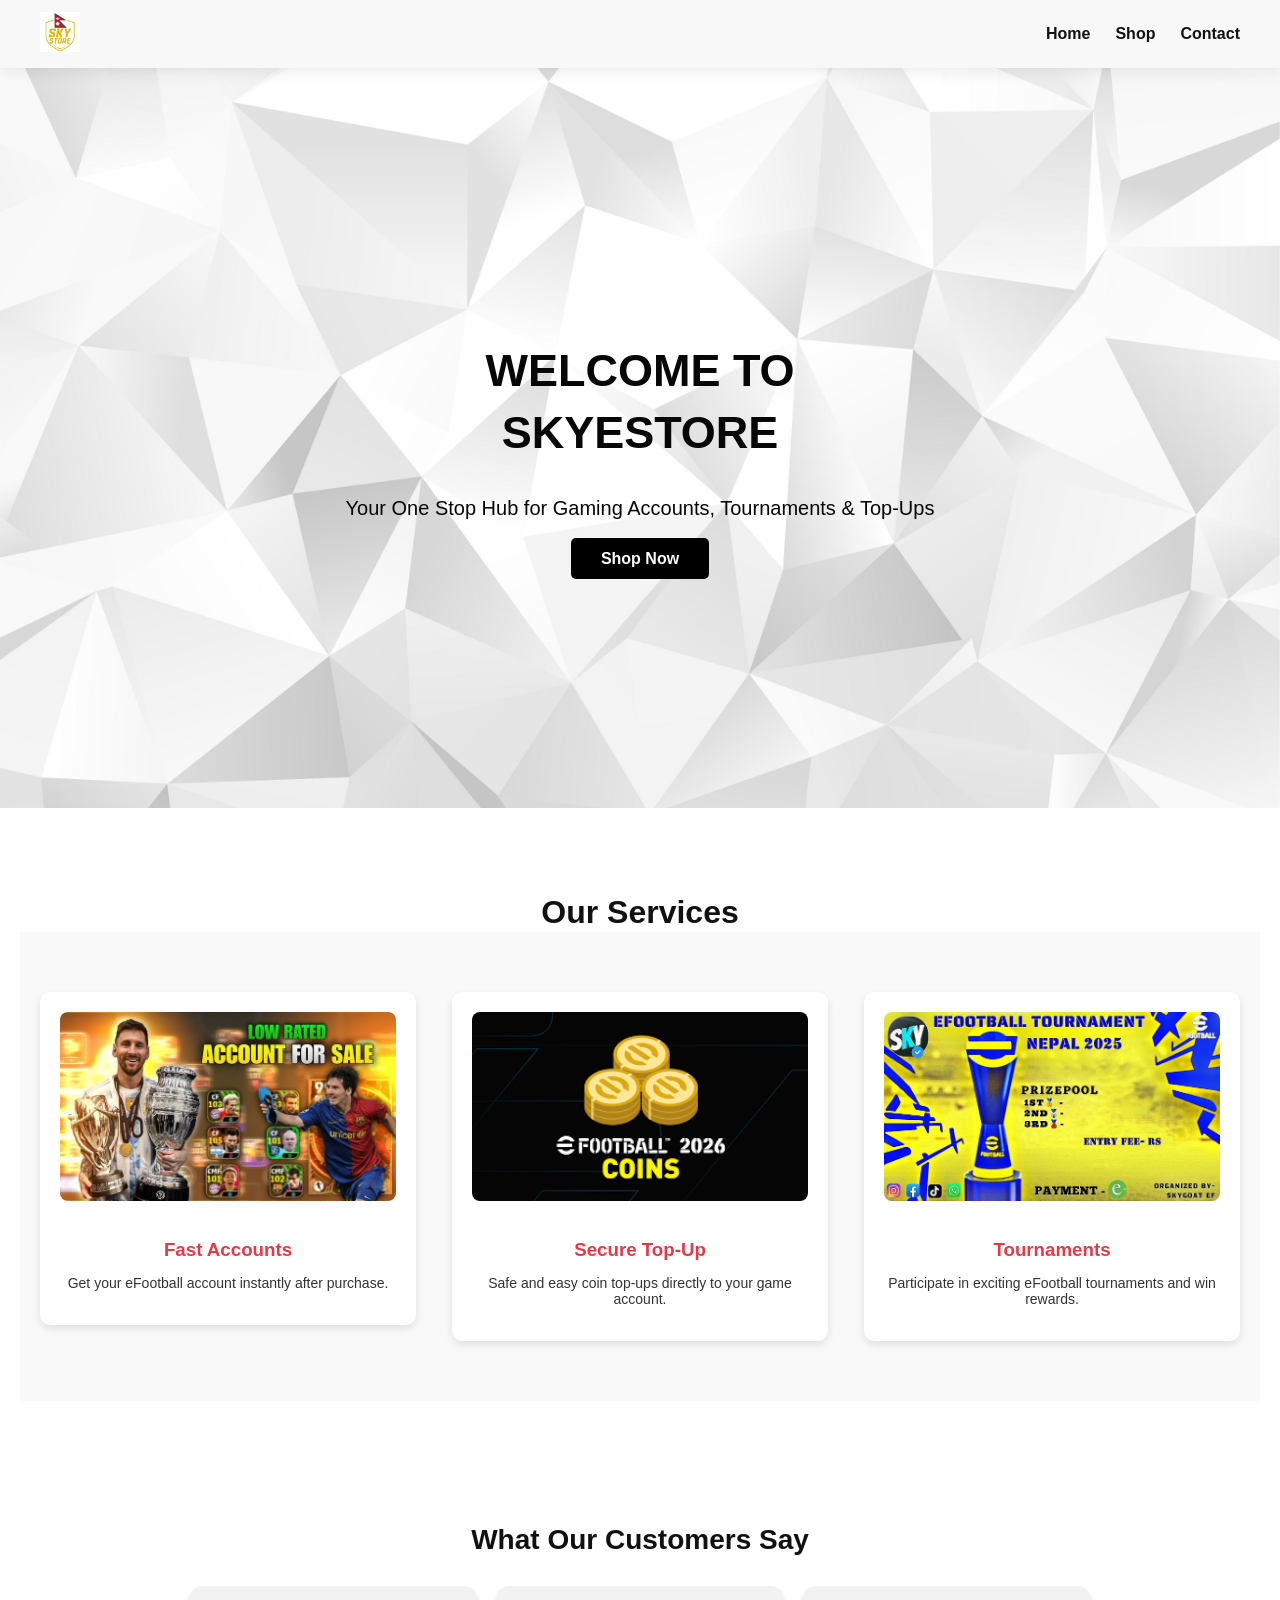
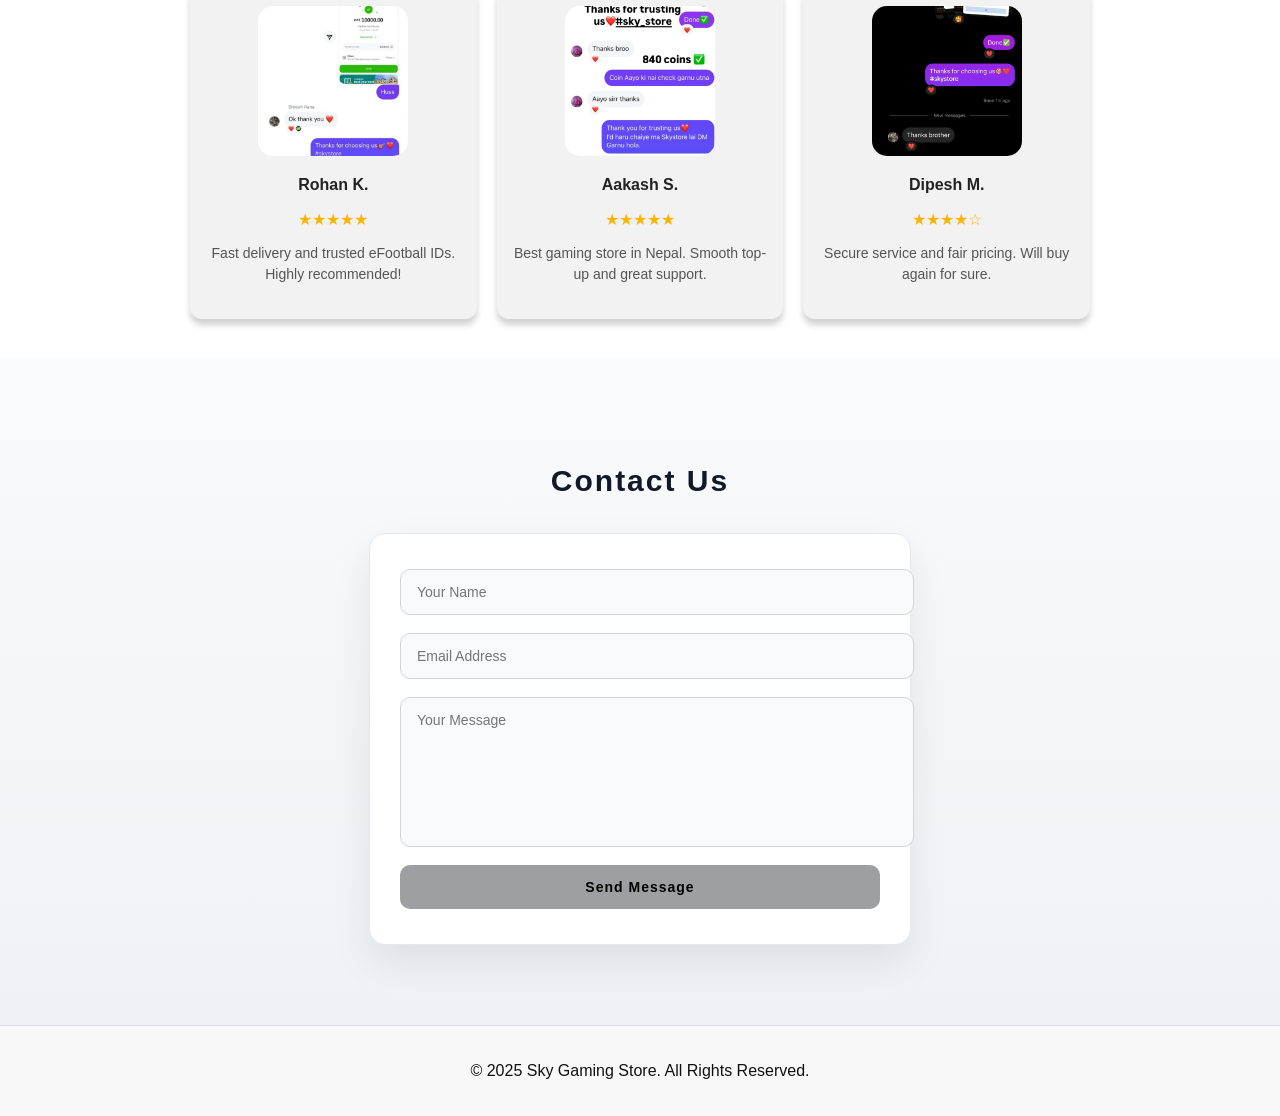
==== index.html @ bad99d85 "Initial Commit" ====
<!DOCTYPE html>
<html lang="en">
<head>
  <meta charset="UTF-8">
  <meta name="viewport" content="width=device-width, initial-scale=1.0">
  <title>Sky Gaming Store</title>
  <link rel="stylesheet" href="style.css">
</head>
<body>

<!-- Navigation Bar -->
<header class="navbar">
  <div class="nav-container">

    <!-- Logo -->
    <div class="logo">
      <img src="images/logo.png" alt="Sky Gaming Store">
    </div>

    <!-- Menu -->
    <nav class="nav-links" id="navLinks">
      <a href="index.html">Home</a>
      <a href="shop.html">Shop</a>
      <!-- <a href="tournaments.html">Tournaments</a> -->
      <!-- <a href="topup.html">Top-Up</a> -->
      <a href="contact.html">Contact</a>
    </nav>

    <!-- Hamburger -->
    <div class="menu-icon" onclick="toggleMenu()">
      ☰
    </div>

  </div>
</header>

<!-- Hero Section -->
<section id="home" class="hero">
  <h1>Welcome to </h1>
  <h2>SkyEstore</h2>
  <p>Your One Stop Hub for Gaming Accounts, Tournaments & Top-Ups</p>
  <a href="shop.html" class="btn-hero">Shop Now</a>
</section>

<!-- Features / Highlights Section -->
 <section class="Features-section">
  <h2>Our Services</h2>
<div class="features-horizontal">
  <div class="feature-card">
    <img src="images/idsale.jpg" alt="Fast Accounts">
    <h3>Fast Accounts</h3>
    <p>Get your eFootball account instantly after purchase.</p>
  </div>

  <div class="feature-card">
    <img src="images/topup.png" alt="Secure Top-Up">
    <h3>Secure Top-Up</h3>
    <p>Safe and easy coin top-ups directly to your game account.</p>
  </div>

  <div class="feature-card">
    <img src="images/tournament.jpeg" alt="Tournaments">
    <h3>Tournaments</h3>
    <p>Participate in exciting eFootball tournaments and win rewards.</p>
  </div>
</div>
</section>

<section class="reviews-section">
  <h2>What Our Customers Say</h2>

  <div class="reviews-container">
    <!-- Review 1 -->
    <div class="review-card">
      <img src="images/review1.jpeg" alt="Customer 1">
      <h3>Rohan K.</h3>
      <p class="stars">★★★★★</p>
      <p class="review-text">
        Fast delivery and trusted eFootball IDs. Highly recommended!
      </p>
    </div>

    <!-- Review 2 -->
    <div class="review-card">
      <img src="images/review2.jpeg" alt="Customer 2">
      <h3>Aakash S.</h3>
      <p class="stars">★★★★★</p>
      <p class="review-text">
        Best gaming store in Nepal. Smooth top-up and great support.
      </p>
    </div>

    <!-- Review 3 -->
    <div class="review-card">
      <img src="images/review3.jpeg" alt="Customer 3">
      <h3>Dipesh M.</h3>
      <p class="stars">★★★★☆</p>
      <p class="review-text">
        Secure service and fair pricing. Will buy again for sure.
      </p>
    </div>
  </div>
</section>






<!-- Contact Section -->
<section id="contact" class="section contact">
  <h2>Contact Us</h2>
  <form>
    <input type="text" placeholder="Your Name" required>
    <input type="email" placeholder="Email Address" required>
    <textarea placeholder="Your Message"></textarea>
    <button type="submit">Send Message</button>
  </form>
</section>

<!-- Footer -->
<footer>
  <p>© 2025 Sky Gaming Store. All Rights Reserved.</p>
</footer>

<script src="script.js"></script>
</body>
</html>
---- style.css ----
/* GLOBAL */
body {
  margin: 0;
  font-family: 'Arial', sans-serif;
  background: #fff;
  color: #111;
}

/* NAVBAR */
/* NAVBAR */
.navbar {
  position: sticky;
  top: 0;
  width: 100%;
  background: #f8f8f8;
  z-index: 999;
  box-shadow: 0 4px 15px rgba(0,0,0,0.08);
}

.nav-container {
  max-width: 1200px;
  margin: auto;
  padding: 12px 20px;
  display: flex;
  align-items: center;
  justify-content: space-between;
}

/* LOGO */
.logo img {
  height: 40px;
}

/* LINKS */
.nav-links {
  display: flex;
  gap: 25px;
}

.nav-links a {
  text-decoration: none;
  color: #111;
  font-weight: 600;
  font-family: 'Orbitron', sans-serif;
}

/* HAMBURGER */
.menu-icon {
  display: none;
  font-size: 28px;
  cursor: pointer;
}


/* MOBILE */
@media (max-width: 768px) {

  .menu-icon {
    display: block;
  }

  .nav-links {
    position: absolute;
    top: 65px;
    right: 20px;
    background: #ffffff;
    width: 220px;
    flex-direction: column;
    padding: 15px;
    border-radius: 12px;
    box-shadow: 0 8px 25px rgba(0,0,0,0.2);
    display: none;
  }

  .nav-links a {
    padding: 10px;
    border-radius: 8px;
  }

  .nav-links a:hover {
    background: #f1f1f1;
  }

  .nav-links.show {
    display: flex;
  }
}

/* Dropdown container */
.dropdown {
  position: relative;
  display: inline-block;
}

/* Dropdown button link */
.dropbtn {
  cursor: pointer;
  font-family: 'Orbitron', sans-serif;
  font-weight: 700;
  color: #111;
  text-decoration: none;
  margin-left: 25px;
}

/* Dropdown content (hidden by default) */
.dropdown-content {
  display: none;
  position: absolute;
  background-color: #f8f8f8;
  min-width: 160px;
  box-shadow: 0 4px 8px rgba(0,0,0,0.1);
  z-index: 1000;
  border-radius: 6px;
  padding: 5px 0;
}

/* Links inside dropdown */
.dropdown-content a {
  color: #111;
  padding: 10px 15px;
  text-decoration: none;
  display: block;
  font-weight: 500;
  font-family: 'Orbitron', sans-serif;
}

.dropdown-content a:hover {
  background-color: #1d9bf0;
  color: #fff;
}

/* Show dropdown on hover */
.dropdown:hover .dropdown-content {
  display: block;
}

/* Adjust for mobile */
@media screen and (max-width: 768px) {
  .dropdown-content {
    position: relative;
  }
  .dropdown:hover .dropdown-content {
    display: none; /* hide hover effect on mobile */
  }
}




/* HERO */
.hero {
  background: url(images/Homebcg.jpg) center/cover no-repeat;
  text-align: center;
  padding: 240px 50px;
  color: #070707; /* Change text color if needed for contrast */
}

.hero h1 {
  font-size: 45px;
  font-family: 'Orbitron', sans-serif;
  text-transform: uppercase;
  margin-bottom: 10px;
}
.hero h2{
  font-size: 45px;
  font-family: 'Orbitron', sans-serif;
  text-transform: uppercase;
  margin-top: 0px;
}

.hero p {
  font-size: 20px;
  margin-bottom: 30px;
}

.btn-hero {
  background: #000000; /* neon blue */
  color: #fff;
  padding: 12px 30px;
  border-radius: 5px;
  font-family: 'Orbitron', sans-serif;
  font-weight: 700;
  text-decoration: none;
  
  transition: 0.3s;
}

.btn-hero:hover {
  box-shadow: 0 0 10px #211f1f, 0 0 10px #2d2b2b;
  transform: scale(0.50);
}

/* ===============================
   HERO BACKGROUND – MOBILE RESPONSIVE
================================ */
@media (max-width: 768px) {
  .hero {
    padding: 150px 30px; /* reduce vertical padding */
    background-size: cover; /* ensure background still covers */
    background-position: center top; /* adjust focus if needed */
  }

  .hero h1,
  .hero h2 {
    font-size: 28px; /* smaller titles */
  }

  .hero p {
    font-size: 16px; /* smaller subtitle */
    margin-bottom: 20px;
  }

  .btn-hero {
    padding: 10px 20px; /* smaller button */
    font-size: 14px;
  }
}

@media (max-width: 480px) {
  .hero {
    padding: 120px 20px; /* further reduce padding */
  }

  .hero h1,
  .hero h2 {
    font-size: 22px;
  }

  .hero p {
    font-size: 14px;
  }

  .btn-hero {
    padding: 8px 16px;
    font-size: 13px;
  }
}


.Features-section {
  background: #ffffff;
  padding: 60px 20px;
  text-align: center;
}
.feature-box {
  background: #f9f9f9;
  padding: 25px;
  border-radius: 12px;
  border: 1.5px solid #000;
  box-shadow: 0 6px 20px rgba(0,0,0,0.08);
  transition: 0.3s ease;
}

.Features-section h2 {
  font-size: 32px;
  margin-bottom: 1px;
  font-family: 'Orbitron', sans-serif;
  color: #111;
}
.features-horizontal {
  display: flex;
  justify-content: space-between; /* space out left, middle, right */
  align-items: flex-start;
  padding: 60px 20px;
  gap: 15px;
  background: #f9f9f9;
  text-align: center;
  flex-wrap: wrap; /* responsive for smaller screens */
}

.features-horizontal .feature-card {
  background: #fff;
  border-radius: 10px;
  padding: 20px;
  width: 28%; /* three equal columns */
  box-shadow: 0 4px 8px rgba(0,0,0,0.1);
  transition: transform 0.3s, box-shadow 0.3s;
}

.features-horizontal .feature-card img {
  width: 100%;
  border-radius: 8px;
  margin-bottom: 15px;
}

.features-horizontal .feature-card h3 {
  font-family: 'Orbitron', sans-serif;
  margin-bottom: 10px;
  color: #e63946; /* gaming accent */
}

.features-horizontal .feature-card p {
  font-size: 14px;
  color: #333;
}

.features-horizontal .feature-card:hover {
  transform: translateY(-5px);
  box-shadow: 0 8px 15px rgba(0,0,0,0.2);
}

/* Responsive for tablets / mobile */
@media screen and (max-width: 900px) {
  .features-horizontal .feature-card {
    width: 45%; /* 2 per row */
  }
}

@media screen and (max-width: 600px) {
  .features-horizontal {
    flex-direction: column;
    align-items: center;
  }
  .features-horizontal .feature-card {
    width: 80%; /* single column */
  }
}

/* ===============================
   REVIEWS – CLEAN & PREMIUM (SMALL & MOBILE RESPONSIVE)
================================ */
.reviews-section {
  background: #ffffff;
  padding: 40px 20px; /* smaller padding */
  text-align: center;
}

.reviews-section h2 {
  font-size: 28px; /* slightly smaller */
  margin-bottom: 30px;
  font-family: 'Orbitron', sans-serif;
  color: #111;
}

.reviews-container {
  display: grid;
  grid-template-columns: repeat(3, 1fr); /* 3 columns on desktop */
  gap: 20px; /* smaller gap */
  max-width: 900px; /* slightly smaller container */
  margin: auto;
}

.review-card {
  background: #f3f2f2;
  padding: 20px 15px; /* smaller padding */
  border-radius: 12px;
  box-shadow: 0 6px 6px rgba(0, 0, 0, 0.18);
  transition: transform 0.3s ease;
  text-align: center;
}

.review-card:hover {
  transform: translateY(-6px);
}

.review-card img {
  width: 150px;  /* smaller image */
  height: 150px;
  border-radius: 10%; /* circular image */
  object-fit: cover;
  margin-bottom: 0px;
}

.review-card h3 {
  font-size: 16px; /* smaller text */
  margin-bottom: 4px;
  color: #222;
}

.stars {
  color: #ffb400;
  font-size: 16px; /* smaller */
  margin-bottom: 8px;
}

.review-text {
  font-size: 14px; /* smaller text */
  color: #555;
  line-height: 1.5;
}

/* ===============================
   RESPONSIVE
================================ */
@media (max-width: 1024px) {
  .reviews-container {
    grid-template-columns: repeat(2, 1fr); /* 2 columns for tablets */
  }
}

@media (max-width: 768px) {
  .reviews-container {
    display: flex; /* horizontal scroll for mobile */
    overflow-x: auto;
    gap: 12px;
    padding-bottom: 10px;
    scroll-snap-type: x mandatory;
  }

  .review-card {
    min-width: 200px;
    flex: 0 0 auto;
    scroll-snap-align: center;
  }
}

@media (max-width: 480px) {
  .reviews-container {
    display: grid; /* very small mobile: 1 column */
    grid-template-columns: 1fr;
    gap: 15px;
  }

  .review-card img {
    width: 80px;
    height: 80px;
  }

  .review-card h3 {
    font-size: 14px;
  }

  .stars {
    font-size: 14px;
  }

  .review-text {
    font-size: 13px;
  }
}

/* Product Section */
.product-section {
  text-align: center;
  padding: 60px 20px;
}

.product-section h2 {
  font-family: 'Orbitron', sans-serif;
  color: #000000;
  margin-bottom: 25px;
}

/* Wrapper for all products */
.product-wrapper {
  display: flex;
  flex-wrap: wrap;
  justify-content: center;
  gap: 30px;
}

/* Individual product card */
.product-card {
  background: #fff;
  border: 2px solid #000;       /* black border */
  border-radius: 12px;
  width: 280px;
  padding: 20px;
  box-shadow: 0 5px 15px rgba(0,0,0,0.1); /* box shadow */
  text-align: center;
  transition: transform .3s, box-shadow .3s;
}

.product-card:hover {
  transform: translateY(-5px);
  box-shadow: 0 7px 20px rgba(0,0,0,0.2);
}

.product-image img {
  width: 100%;
  aspect-ratio: 16 / 9;
  object-fit: cover;
  border-radius: 8px;
  margin-bottom: 15px;
}

.product-card h3 {
  font-family: 'Orbitron', sans-serif;
  color: #111;
  margin: 10px 0;
}

.price {
  font-size: 20px;
  font-weight: 700;
  color: #1d9bf0;
  margin: 10px 0 20px 0;
}

.buy-btn {
  display: inline-block;
  padding: 12px 30px;
  background: #1d9bf0;
  color: #fff;
  font-family: 'Orbitron', sans-serif;
  font-weight: 700;
  text-decoration: none;
  border-radius: 6px;
  transition: background .3s, transform .3s;
}

.buy-btn:hover {
  background: #1381d3;
  transform: scale(1.05);
}

/* Responsive */
@media (max-width: 900px) {
  .product-wrapper {
    flex-direction: column;
    align-items: center;
  }
}

/* Platform Section */
.platform-section {
  padding: 0px 0px;
  text-align: center;
}

.platform-columns {
  display: grid;
  grid-template-columns: 1fr 1fr;   /* 2 columns */
  gap: 18px;

  max-width: 360px;                /* controls width */
  margin: 0 auto;                  /* ✅ centers container */
           /* vertical alignment */
  justify-items: center;           /* horizontal alignment */
}

/* Card */
.platform-card {
  width: 100%;                     /* fill column */
  max-width: 130px;                /* card size */
  max-height: 100px;
  background: #fff;
  border: 2px solid #000;
  border-radius: 10px;
  padding: 10px;
  text-align: center;
  text-decoration: none;
  color: #111;
  box-shadow: 0 3px 8px rgba(0,0,0,0.12);
  transition: transform 0.25s ease, box-shadow 0.25s ease;
}

.platform-card:hover {
  transform: translateY(-6px);
  box-shadow: 0 10px 25px rgba(0,0,0,0.2);
}

.platform-card img {
  width: 36px;
  margin-bottom: 1px;
}

/* Mobile */
@media (max-width: 768px) {
  .platform-columns {
    grid-template-columns: 1fr;
  }
}

/* ===============================
   FINAL CLEAN & PREMIUM STORE
   SHOWCASE OVERRIDE
================================ */

/* COLOR SYSTEM */
:root {
  --store-bg-light: #f9fafb;
  --store-bg-light-2: #eef2f7;
  --store-card: #ffffff;
  --store-border: #e5e7eb;
  --store-text: #111827;
  --store-muted: #6b7280;
  --store-accent: #656464;
  --store-shadow: rgba(0,0,0,0.08);
  --store-glow: rgba(29,155,240,0.35);
}

/* STORE PAGE */
.store-page {
  background: linear-gradient(180deg, var(--store-bg-light), var(--store-bg-light-2));
  color: var(--store-text);
}

/* HEADER */
.store-header h1 {
  font-family: 'Orbitron', sans-serif;
  font-size: 32px;
  letter-spacing: 2px;
}

.store-header p {
  color: var(--store-muted);
  font-size: 15px;

}

/* CONTROLS */
.store-controls {
  background: #fff;
  border: 1px solid var(--store-border);
  border-radius: 12px;
  padding: 12px 18px;
}

.store-controls span {
  color: #444;
}

.store-controls select {
  background: #fff;
  color: var(--store-text);
  border: 1px solid var(--store-border);
}

/* GRID */
.shop-grid {
  display: grid;
  grid-template-columns: repeat(auto-fit, minmax(260px, 1fr));
  gap: 30px;
  margin-top: 40px;
}

/* CARD */
.shop-card {
  background: var(--store-card);
  border: 1px solid var(--store-border);
  border-radius: 16px;
  padding: 18px;
  text-align: center;
  position: relative;
  overflow: hidden;
  transition: transform 0.35s ease, box-shadow 0.35s ease;
}

.shop-card:hover {
  transform: translateY(-8px);
  box-shadow: 0 18px 40px var(--store-shadow);
}

/* IMAGE */
.shop-card img {
  width: 100%;
  aspect-ratio: 16 / 9;
  object-fit: cover;
  border-radius: 12px;
  transition: transform 0.45s ease;
}

.shop-card:hover img {
  transform: scale(1.08);
}

/* TITLE & PRICE */
.shop-card h3 {
  font-family: 'Orbitron', sans-serif;
  font-size: 16px;
  margin: 14px 0 6px;
  color: var(--store-text);
}

.shop-card .price {
  color: var(--store-accent);
  font-size: 18px;
  font-weight: 700;
  margin-bottom: 14px;
  color: #000;
}

/* VIEW PRODUCT BUTTON */
.shop-card .btn {
  width: 100%;
  background: transparent;
  border: 1.5px solid var(--store-accent);
  color: var(--store-accent);
  font-family: 'Orbitron', sans-serif;
  padding: 10px 0;
  color: #000;
  border-radius: 8px;
  letter-spacing: 1px;
  border-color: #000;
  
  transition: all 0.3s ease;
}

.shop-card .btn:hover {
  background: var(--store-accent);
  color: #000000;
  box-shadow: 0 0 18px var(--store-glow);
}


/* MODAL */
.modal {
  backdrop-filter: blur(8px);
  animation: storeFade 0.35s ease;
}

.modal-content {
  background: #fff;
  border: 1px solid var(--store-border);
  color: var(--store-text);
  border-radius: 16px;
  animation: storePop 0.35s
}

/* ===============================
   COMMON SECTION
================================ */
.section {
  padding: 60px 30px;
  text-align: center;
}

.modal {
  display: none;
  position: fixed;
  inset: 0;
  background: rgba(0,0,0,0.7);
  justify-content: center;
  align-items: center;
  z-index: 999;
}

.modal-content {
  background: #fff;
  padding: 20px;
  max-width: 500px;
  width: 90%;
  border-radius: 10px;
  text-align: center;
  position: relative;
}

.modal-content img {
  width: 100%;
  border-radius: 8px;
}

.close {
  position: absolute;
  top: 10px;
  right: 15px;
  font-size: 22px;
  cursor: pointer;
}

.thumbs {
  display: flex;
  gap: 10px;
  justify-content: center;
  margin: 10px 0;
}

.thumbs img {
  width: 60px;
  cursor: pointer;
  border-radius: 5px;
}



/* TOURNAMENTS */
.tourney-cards {
  display: flex;
  justify-content: center;
  gap: 20px;
  flex-wrap: wrap;
}

.t-card {
  background: #f4f4f4;
  padding: 20px;
  width: 180px;
  border-radius: 5px;
  box-shadow: 0 3px 5px rgba(0,0,0,0.1);
}

/* TOP-UP */
.topup-section {
  padding:20px;
  text-align: center;
  background: #f9f9f9;
}

.topup-section h2 {
  font-family: sans-serif;
  color: #030303;
  margin-bottom: 10px;
}

.topup-section p {
  margin-bottom: 10px;
  color: #333;
}

/* Slider */
.slider-container {
  max-width: 600px;
  margin: 0 auto 50px auto;
  overflow: hidden;
  border-radius: 10px;
}

.slides {
  display: flex;
  transition: transform 0.3s ease;
}

.slides img {
  width: 100%;
  flex-shrink: 0;
  aspect-ratio: 16 / 9;

  object-fit: cover;
  cursor: grab;
  border-radius: 8px;
}

/* Top-Up Cards */
.topup-cards {
  display: flex;
  flex-wrap: wrap;
  gap: 20px;
  justify-content: center;
}

.topup-cards .card {
  background: #fff;
  padding: 20px;
  border-radius: 10px;
  max-width: 250px;
  box-shadow: 0 4px 10px rgba(0,0,0,0.1);
  text-align: center;
  transition: transform 0.3s, box-shadow 0.3s;
}

.topup-cards .card:hover {
  transform: scale(1.05);
  box-shadow: 0 6px 15px rgba(0,0,0,0.2);
}

.topup-cards .card h3 {
  font-family: 'Orbitron', sans-serif;
  margin-bottom: 10px;
  color: #111;
}

.topup-cards .card p {
  font-size: 14px;
  margin-bottom: 15px;
  color: #333;
}

.topup-cards .card button {
  background: #1d9bf0;
  color: #fff;
  border: none;
  padding: 10px 20px;
  border-radius: 6px;
  cursor: pointer;
  font-family: 'Orbitron', sans-serif;
  font-weight: 700;
  transition: transform 0.3s, background 0.3s;
}

.topup-cards .card button:hover {
  background: #1381d3;
  transform: scale(1.05);
}


/* ===============================
   CONTACT US – CLEAN & PREMIUM
================================ */

.contact {
  padding: 80px 20px;
  background: linear-gradient(180deg, #f9fafb, #eef2f7);
}

/* SECTION TITLE */
.contact h2 {
  text-align: center;
  font-family: 'Orbitron', sans-serif;
  font-size: 30px;
  letter-spacing: 2px;
  margin-bottom: 35px;
  color: #111827;
}

/* FORM CONTAINER */
.contact form {
  max-width: 480px;
  margin: auto;
  background: #ffffff;
  padding: 35px 30px;
  border-radius: 16px;
  border: 1px solid #e5e7eb;
  box-shadow: 0 18px 40px rgba(0,0,0,0.08);
  display: grid;
  gap: 18px;
}

/* INPUT & TEXTAREA */
.contact input,
.contact textarea {
  width: 100%;
  padding: 14px 16px;
  font-size: 14px;
  border-radius: 10px;
  border: 1px solid #d1d5db;
  font-family: inherit;
  background: #f9fafb;
  transition: border 0.3s ease, box-shadow 0.3s ease;
}

.contact textarea {
  resize: none;
  min-height: 120px;
}

/* FOCUS EFFECT */
.contact input:focus,
.contact textarea:focus {
  outline: none;
  border-color: #1d9bf0;
  box-shadow: 0 0 0 3px rgba(29,155,240,0.15);
  background: #ffffff;
}

/* SUBMIT BUTTON */
.contact button {
  background: hwb(225 62% 36%);
  color: #000;
  border: none;
  padding: 14px;
  border-radius: 10px;
  font-family: 'Orbitron', sans-serif;
  font-size: 14px;
  font-weight: 700;
  letter-spacing: 1px;
  cursor: pointer;
  transition: transform 0.25s ease, box-shadow 0.25s ease;
}

.contact button:hover {
  transform: translateY(-2px);
  box-shadow: 0 10px 25px rgba(29,155,240,0.35);
}

/* MOBILE */
@media (max-width: 600px) {
  .contact h2 {
    font-size: 24px;
  }

  .contact form {
    padding: 28px 20px;
  }
}


/* FOOTER */
footer {
  background: #f8f8f8;
  padding: 20px;
  text-align: center;
  border-top: 1px solid #ddd;
}

.topup-section h1{
  
  margin-bottom: 5%;
}
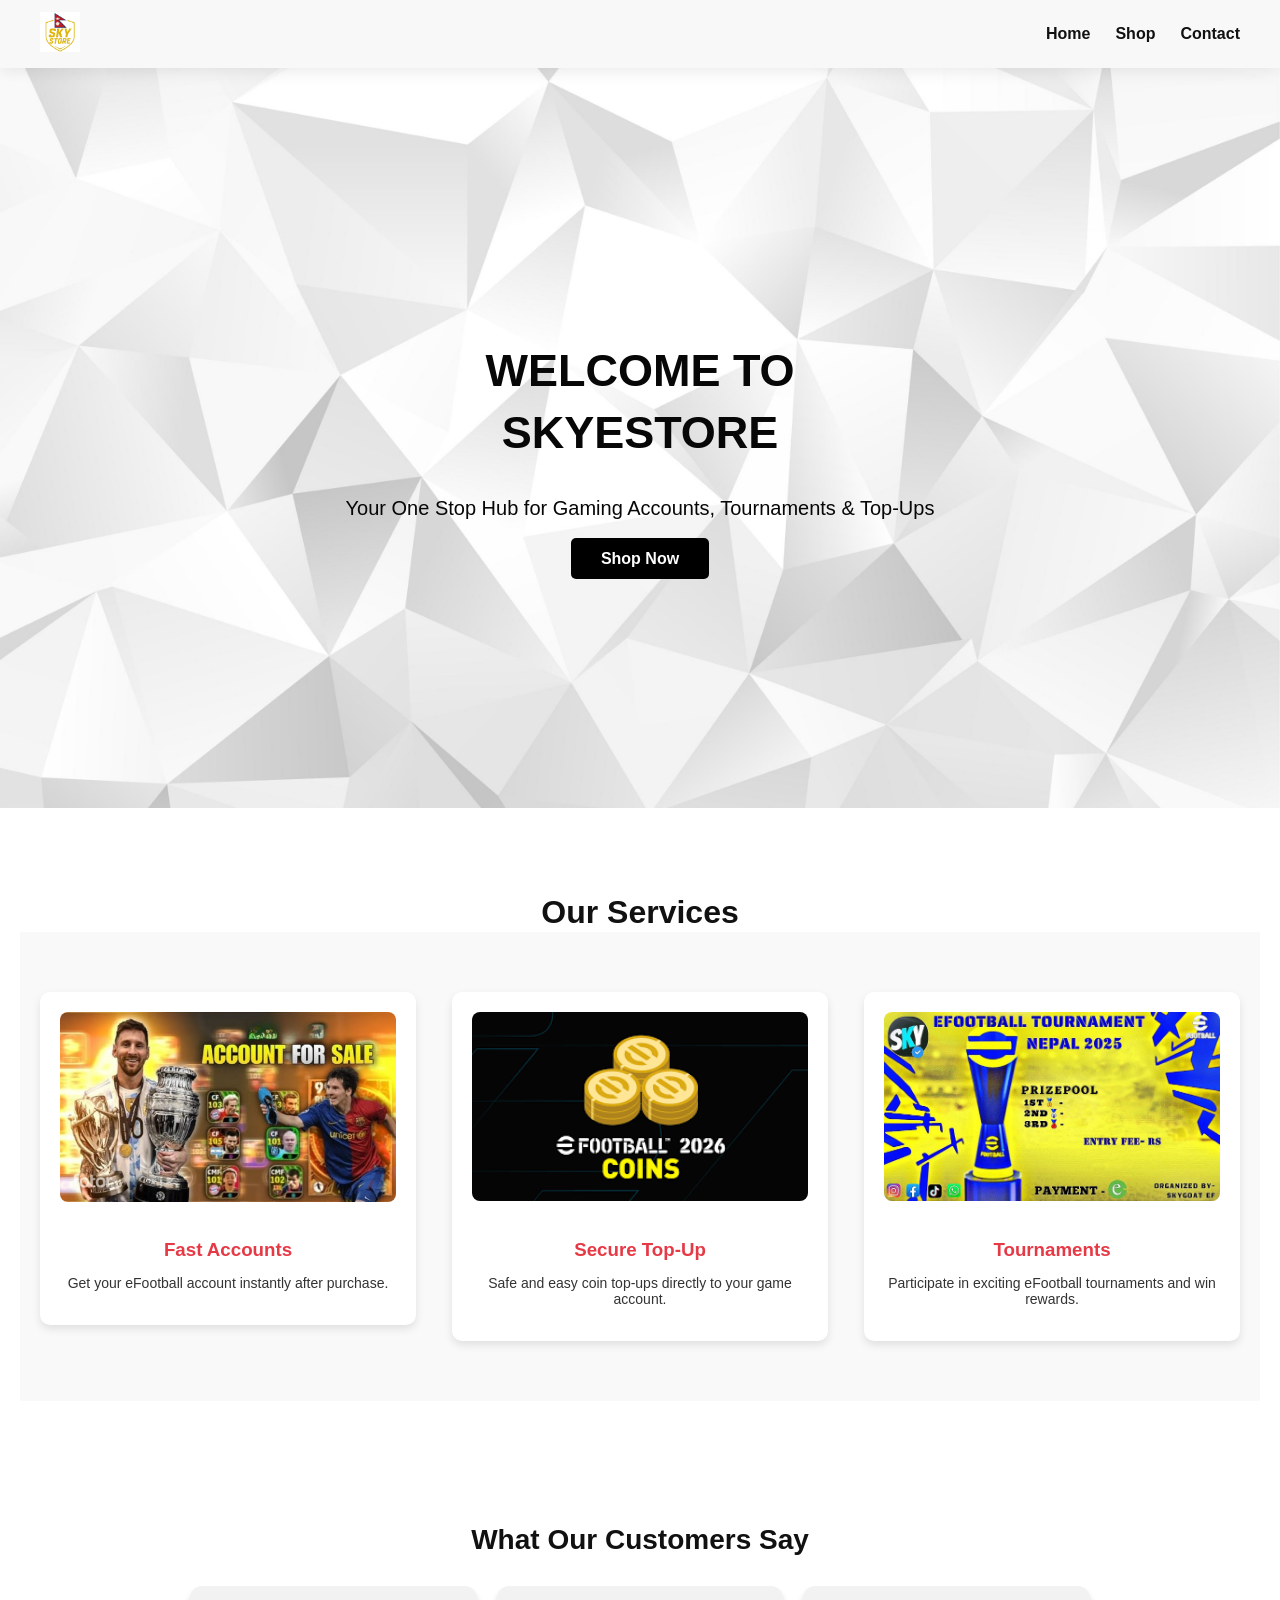
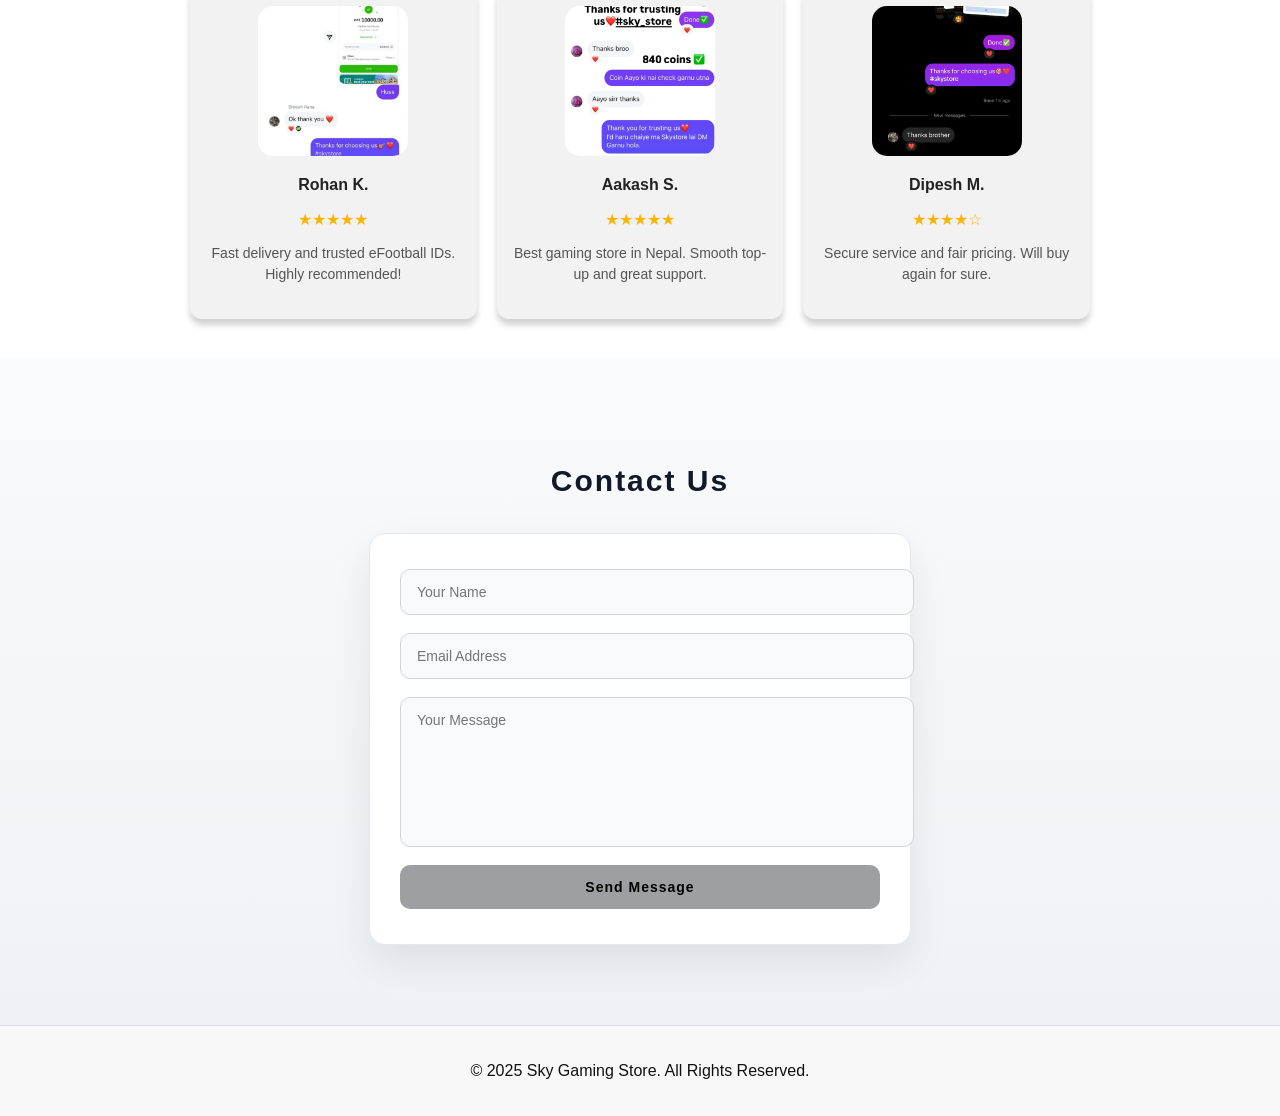
==== commit 34a5f78b: "Add Account" ====
--- a/index.html
+++ b/index.html
@@ -47,7 +47,7 @@
   <h2>Our Services</h2>
 <div class="features-horizontal">
   <div class="feature-card">
-    <img src="images/idsale.jpg" alt="Fast Accounts">
+    <img src="images/sale.jpeg" alt="Fast Accounts">
     <h3>Fast Accounts</h3>
     <p>Get your eFootball account instantly after purchase.</p>
   </div>
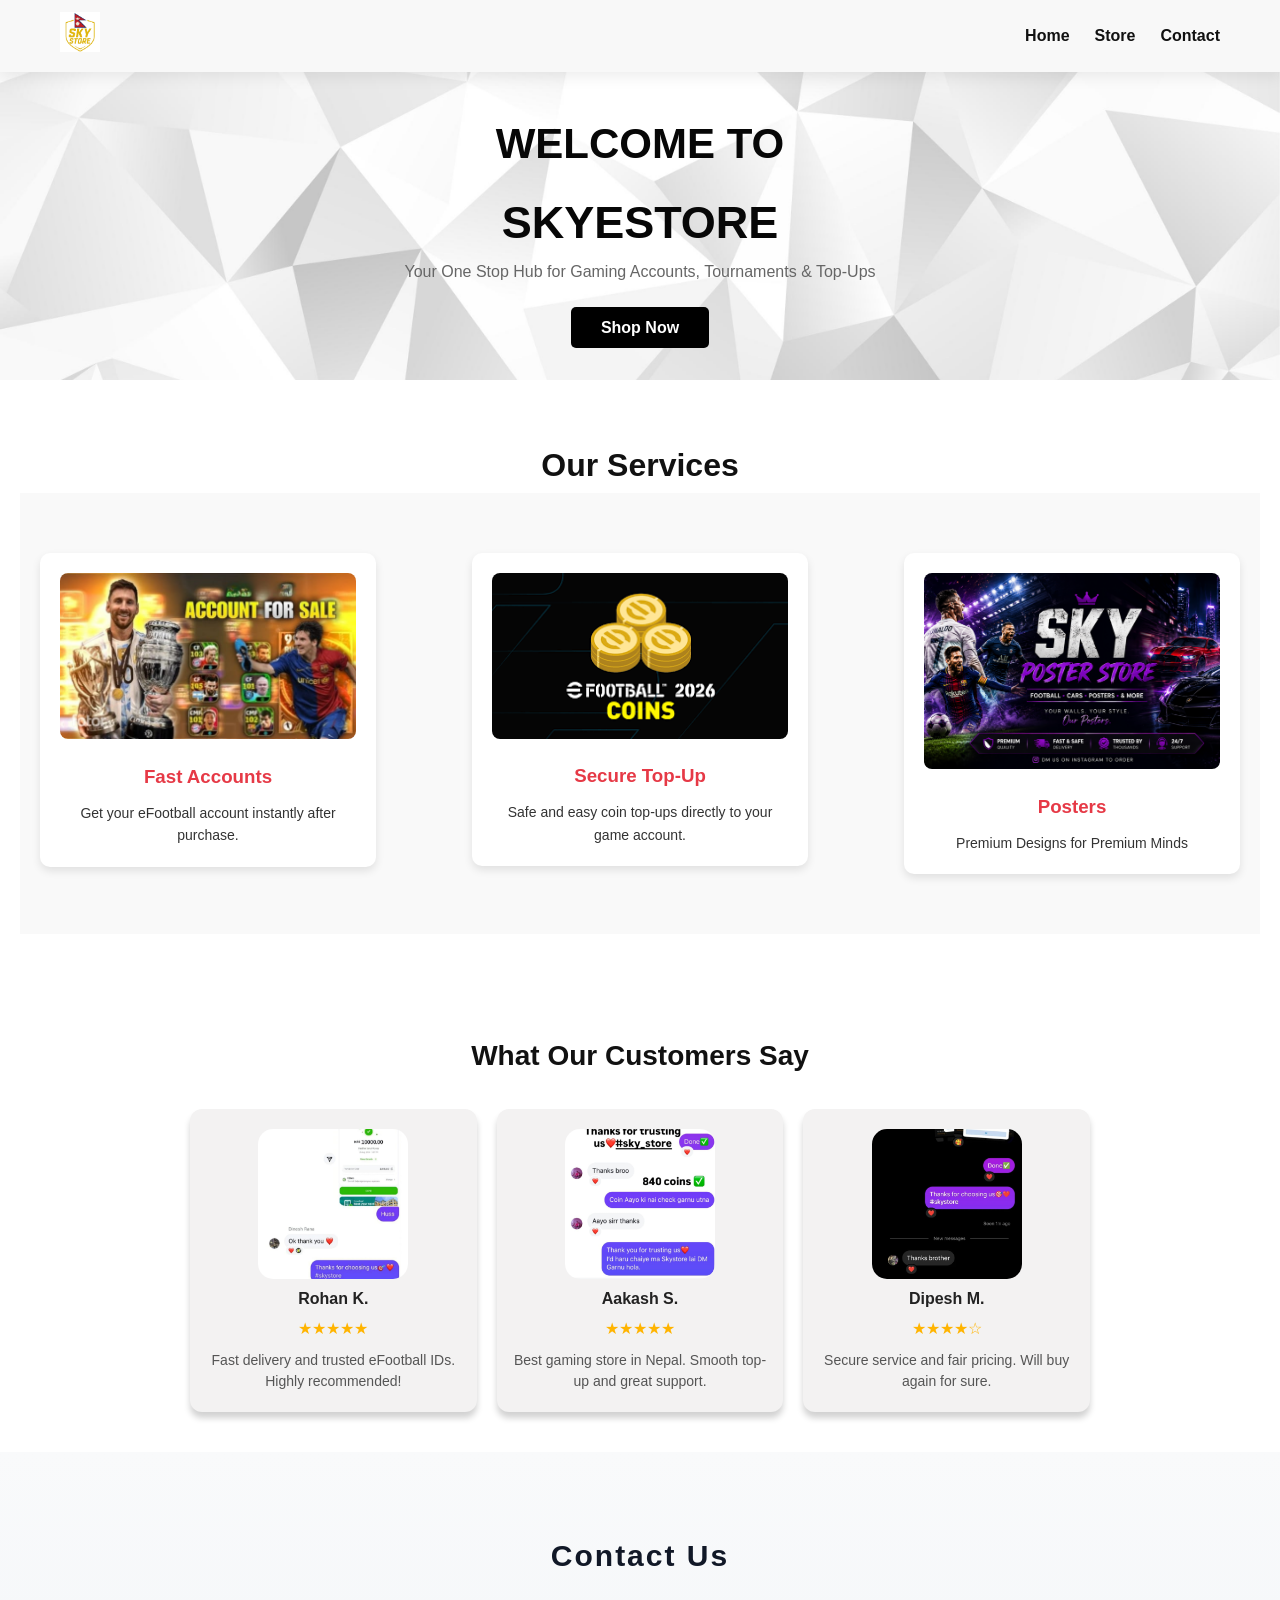
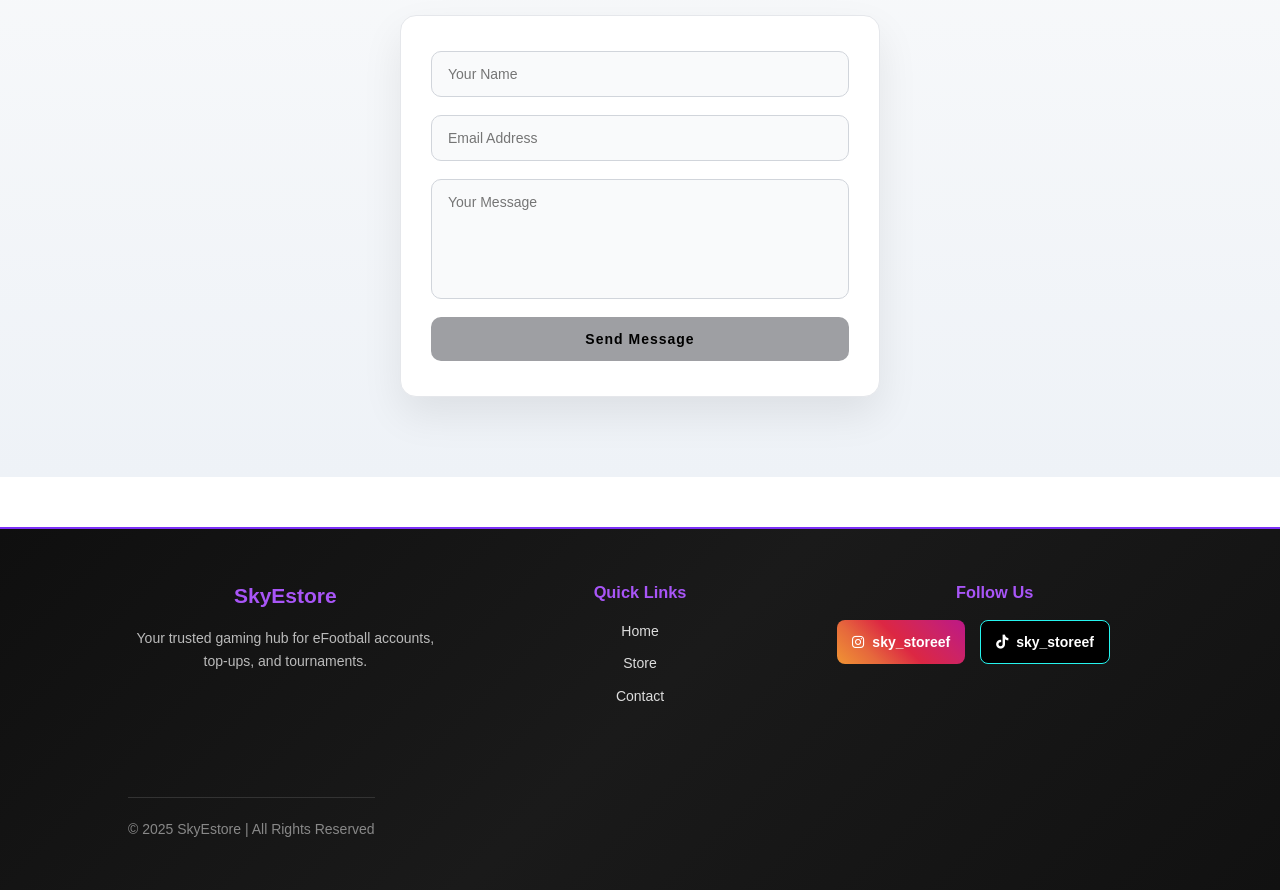
==== commit fc421397: "Updated one" ====
--- a/index.html
+++ b/index.html
@@ -5,6 +5,9 @@
   <meta name="viewport" content="width=device-width, initial-scale=1.0">
   <title>Sky Gaming Store</title>
   <link rel="stylesheet" href="style.css">
+  <link rel="stylesheet" href="store.css">
+  <link rel="stylesheet" href="https://cdnjs.cloudflare.com/ajax/libs/font-awesome/6.5.0/css/all.min.css">
+
 </head>
 <body>
 
@@ -20,9 +23,7 @@
     <!-- Menu -->
     <nav class="nav-links" id="navLinks">
       <a href="index.html">Home</a>
-      <a href="shop.html">Shop</a>
-      <!-- <a href="tournaments.html">Tournaments</a> -->
-      <!-- <a href="topup.html">Top-Up</a> -->
+      <a href="store.html">Store</a>
       <a href="contact.html">Contact</a>
     </nav>
 
@@ -39,7 +40,7 @@
   <h1>Welcome to </h1>
   <h2>SkyEstore</h2>
   <p>Your One Stop Hub for Gaming Accounts, Tournaments & Top-Ups</p>
-  <a href="shop.html" class="btn-hero">Shop Now</a>
+  <a href="store.html" class="btn-hero">Shop Now</a>
 </section>
 
 <!-- Features / Highlights Section -->
@@ -59,9 +60,9 @@
   </div>
 
   <div class="feature-card">
-    <img src="images/tournament.jpeg" alt="Tournaments">
-    <h3>Tournaments</h3>
-    <p>Participate in exciting eFootball tournaments and win rewards.</p>
+    <img src="images/bannerPoster(1).png" alt="Posters">
+    <h3>Posters</h3>
+    <p>Premium Designs for Premium Minds</p>
   </div>
 </div>
 </section>
@@ -119,8 +120,43 @@
 </section>
 
 <!-- Footer -->
-<footer>
-  <p>© 2025 Sky Gaming Store. All Rights Reserved.</p>
+<!-- Footer -->
+<footer class="footer">
+  
+  <div class="footer-container">
+
+    <!-- Brand -->
+    <div class="footer-box">
+      <h2>SkyEstore</h2>
+      <p>Your trusted gaming hub for eFootball accounts, top-ups, and tournaments.</p>
+    </div>
+
+    <!-- Quick Links -->
+    <div class="footer-box">
+      <h3>Quick Links</h3>
+      <a href="index.html">Home</a>
+      <a href="store.html">Store</a>
+      <a href="contact.html">Contact</a>
+    </div>
+
+    <!-- Social -->
+    <div class="footer-box">
+      <h3>Follow Us</h3>
+    <div class="social-icons">
+      <a href="https://instagram.com/sky_storeef" target="_blank" class="ig">
+       <i class="fa-brands fa-instagram"></i> sky_storeef
+    </a>
+
+     <a href="https://tiktok.com/@sky_storeef" target="_blank" class="tt">
+        <i class="fa-brands fa-tiktok"></i> sky_storeef
+      </a>
+    </div>
+  </div>
+
+  <div class="footer-bottom">
+    <p>© 2025 SkyEstore | All Rights Reserved</p>
+  </div>
+
 </footer>
 
 <script src="script.js"></script>
--- a/style.css
+++ b/style.css
@@ -1,3 +1,4 @@
+
 /* GLOBAL */
 body {
   margin: 0;
@@ -9,7 +10,7 @@
 /* NAVBAR */
 /* NAVBAR */
 .navbar {
-  position: sticky;
+  position: fixed;
   top: 0;
   width: 100%;
   background: #f8f8f8;
@@ -49,6 +50,53 @@
   display: none;
   font-size: 28px;
   cursor: pointer;
+}
+
+.store-header {
+  /* Push the header down so it doesn't hide under the nav */
+  padding-top: 70px; 
+  padding-bottom: 10px;
+  margin-left: 30px;
+}
+.store-header h1{
+  margin-bottom: 5px;
+}
+
+.back-btn {
+  display: inline-flex;
+  align-items: center;
+  text-decoration: none;
+  color: #111;
+  font-family: 'Orbitron', sans-serif; /* Matches your nav */
+  font-size: 12px;
+  font-weight: 400;
+  letter-spacing: 1px;
+  text-transform: uppercase;
+  
+  /* The Button Box */
+  padding: 5px 10px;
+  /* border: 1px solid #000000;
+  border-radius: 4px;  */
+  transition: all 0.3s ease;
+}
+
+.back-btn:hover {
+  border-color: #000;
+  background: #000;
+  color: #fff;
+  transform: translateY(-2px); /* Lifts up slightly */
+  box-shadow: 0 5px 15px rgba(0,0,0,0.1);
+}
+
+/* Make the arrow move separately */
+.back-btn::before {
+  content: '←';
+  margin-right: 3px;
+  transition: transform 0.3s ease;
+}
+
+.back-btn:hover::before {
+  transform: translateX(-4px);
 }
 
 
@@ -698,6 +746,7 @@
 .modal {
   backdrop-filter: blur(8px);
   animation: storeFade 0.35s ease;
+
 }
 
 .modal-content {
@@ -706,6 +755,35 @@
   color: var(--store-text);
   border-radius: 16px;
   animation: storePop 0.35s
+}
+.close {
+  position: relative;
+  top: 15px;   /* adjust slightly if needed */
+  right: 15px; /* pulls it in from the edge */
+  font-size: 22px;
+  cursor: pointer;
+  line-height: 0.5;
+}
+
+@media (max-width: 600px) {
+  .modal {
+    align-items: flex-start;
+    padding-top: 24px;
+  }
+
+  .modal-content {
+    max-width: 100%;
+    border-radius: 12px;
+    transform: translateY(0);
+  }
+
+  .close {
+    top: 10px;
+    right: 10px;
+    width: 32px;
+    height: 32px;
+    font-size: 20px;
+  }
 }
 
 /* ===============================
@@ -966,14 +1044,105 @@
 
 
 /* FOOTER */
-footer {
-  background: #f8f8f8;
-  padding: 20px;
-  text-align: center;
-  border-top: 1px solid #ddd;
-}
-
-.topup-section h1{
-  
-  margin-bottom: 5%;
-}+/* FOOTER */
+.footer{
+    background: linear-gradient(135deg,#0f0f0f,#1a1a1a,#111);
+    color:white;
+    padding:50px 10%;
+    margin-top:50px;
+    border-top:2px solid #7b2ff7;
+}
+
+.footer-container{
+    display:flex;
+    justify-content:space-between;
+    flex-wrap:wrap;
+    gap:40px;
+}
+
+.footer-box{
+    flex:1;
+    min-width:220px;
+}
+
+.footer-box h2,
+.footer-box h3{
+    color:#a855f7;
+    margin-bottom:15px;
+}
+
+.footer-box p{
+    color:#bbb;
+    line-height:1.6;
+}
+
+.footer-box a{
+    display:block;
+    color:#ddd;
+    text-decoration:none;
+    margin-bottom:10px;
+    transition:0.3s;
+}
+
+.footer-box a:hover{
+    color:#a855f7;
+    transform:translateX(5px);
+}
+
+.social-icons{
+    display:flex;
+    gap:15px;
+    margin-top:10px;
+    flex-wrap:wrap;
+}
+
+.social-icons a{
+    display:flex;
+    align-items:center;
+    gap:8px;
+    padding:10px 15px;
+    border-radius:8px;
+    text-decoration:none;
+    color:white;
+    font-weight:bold;
+    transition:0.3s;
+    font-size:14px;
+}
+
+/* Instagram */
+.social-icons a.ig{
+    background:linear-gradient(45deg,#f09433,#e6683c,#dc2743,#cc2366,#bc1888);
+}
+
+/* TikTok */
+.social-icons a.tt{
+    background:#000;
+    border:1px solid #25f4ee;
+}
+
+/* hover effect */
+.social-icons a:hover{
+    transform:translateY(-3px);
+    box-shadow:0 0 15px rgba(168,85,247,0.6);
+}
+
+.footer-bottom{
+    text-align:center;
+    margin-top:40px;
+    border-top:1px solid #333;
+    padding-top:20px;
+    color:#888;
+}
+
+/* MOBILE */
+@media(max-width:768px){
+    .footer-container{
+        flex-direction:column;
+        text-align:center;
+    }
+
+    .social-icons{
+        justify-content:center;
+    }
+}
+
--- a/store.css
+++ b/store.css
@@ -0,0 +1,192 @@
+/* RESET */
+* {
+  margin: 0;
+  padding: 0;
+  box-sizing: border-box;
+  font-family: "Arial", sans-serif;
+
+
+/* BODY */
+body {
+  background: #ffffff;
+  color: #111;
+  line-height: 1.6;
+  padding-top: 40px;
+}
+
+/* NAVBAR */
+.navbar {
+  position: fixed;
+  top: 0;
+  width: 100%;
+  background: #f8f8f8;
+  z-index: 999;
+  box-shadow: 0 4px 15px rgba(0,0,0,0.08);
+}
+
+.nav-container {
+  max-width: 1200px;
+  margin: auto;
+  padding: 12px 20px;
+  display: flex;
+  align-items: center;
+  justify-content: space-between;
+}
+
+/* LOGO */
+.logo img {
+  height: 40px;
+}
+
+/* LINKS */
+.nav-links {
+  display: flex;
+  gap: 25px;
+}
+
+.nav-links a {
+  text-decoration: none;
+  color: #111;
+  font-weight: 600;
+  font-family: 'Orbitron', sans-serif;
+}
+
+/* HAMBURGER */
+.menu-icon {
+  display: none;
+  font-size: 28px;
+  cursor: pointer;
+}
+
+
+/* MOBILE */
+@media (max-width: 768px) {
+
+  .menu-icon {
+    display: block;
+  }
+
+  .nav-links {
+    position: absolute;
+    top: 65px;
+    right: 20px;
+    background: #ffffff;
+    width: 220px;
+    flex-direction: column;
+    padding: 15px;
+    border-radius: 12px;
+    box-shadow: 0 8px 25px rgba(0,0,0,0.2);
+    display: none;
+  }
+
+  .nav-links a {
+    padding: 10px;
+    border-radius: 8px;
+  }
+
+  .nav-links a:hover {
+    background: #f1f1f1;
+  }
+
+  .nav-links.show {
+    display: flex;
+  }
+}
+/* HERO */
+.hero {
+  text-align: center;
+  padding: 70px 20px 40px;
+}
+
+.hero h1 {
+  font-size: 42px;
+  font-weight: 700;
+  margin-bottom: 10px;
+}
+
+.hero p {
+  color: #666;
+  font-size: 16px;
+}
+
+/* GRID */
+.grid {
+  display: grid;
+  grid-template-columns: repeat(auto-fit, minmax(230px, 1fr));
+  gap: 25px;
+  padding: 50px;
+}
+
+/* CATEGORY CARDS */
+.card {
+  background: #fff;
+  border: 1px solid #eee;
+  border-radius: 16px;
+  padding: 30px;
+  text-decoration: none;
+  color: #111;
+  text-align: center;
+  transition: all 0.3s ease;
+  position: relative;
+  overflow: hidden;
+}
+
+/* hover glow effect */
+.card::before {
+  content: "";
+  position: absolute;
+  top: -50%;
+  left: -50%;
+  width: 200%;
+  height: 200%;
+  background: radial-gradient(circle, rgba(0,170,255,0.1), transparent 60%);
+  transform: scale(0);
+  transition: 0.4s;
+}
+
+.card:hover::before {
+  transform: scale(1);
+}
+
+.card:hover {
+  transform: translateY(-8px);
+  border-color: #00aaff;
+  box-shadow: 0 10px 25px rgba(0, 170, 255, 0.15);
+}
+
+/* CARD TEXT */
+.card h2 {
+  font-size: 20px;
+  margin-bottom: 10px;
+}
+
+.card p {
+  font-size: 14px;
+  color: #666;
+}
+
+/* FOOTER */
+footer {
+  text-align: center;
+  padding: 25px;
+  margin-top: 50px;
+  border-top: 1px solid #eee;
+  color: #777;
+  font-size: 14px;
+}
+
+/* RESPONSIVE */
+@media (max-width: 600px) {
+  .hero h1 {
+    font-size: 30px;
+  }
+
+  .grid {
+    padding: 20px;
+  }
+
+  .navbar {
+    padding: 15px 20px;
+  }
+}
+}
